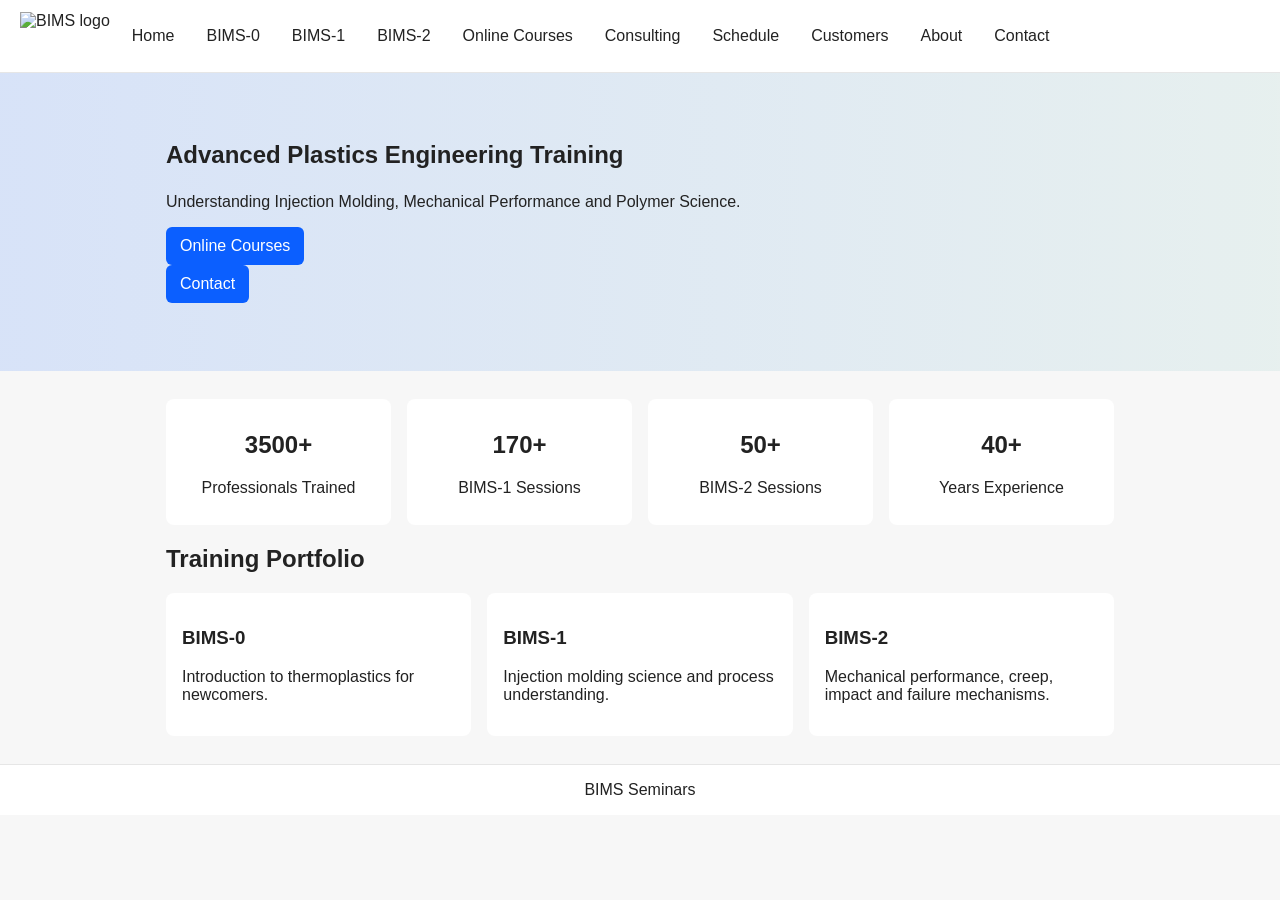
==== index.html @ ff20b3d2 "Initial website upload: HTML pages and stylesheet (prototype from old site)" ====
<!doctype html>
<html>
<head>
  <meta charset="utf-8">
  <meta name="viewport" content="width=device-width,initial-scale=1">
  <link rel="stylesheet" href="assets/style.css">
  <title>BIMS Seminars</title>
</head>
<body>
<header>
  <nav>
    <img class="logo" src="assets/bims_logo.jpg" alt="BIMS logo">
    <a href="index.html">Home</a>
    <a href="bims0.html">BIMS-0</a>
    <a href="bims1.html">BIMS-1</a>
    <a href="bims2.html">BIMS-2</a>
    <a href="online.html">Online Courses</a>
    <a href="consulting.html">Consulting</a>
    <a href="schedule.html">Schedule</a>
    <a href="customers.html">Customers</a>
    <a href="about.html">About</a>
    <a href="contact.html">Contact</a>
  </nav>
</header>

<section class="hero">
  <div class="container">
    <h1>Advanced Plastics Engineering Training</h1>
    <p>Understanding Injection Molding, Mechanical Performance and Polymer Science.</p>
    <a class="btn" href="online.html">Online Courses</a>
    <a class="btn" href="contact.html">Contact</a>
  </div>
</section>

<div class="container">
  <div class="stats">
    <div class="stat"><h2>3500+</h2><p>Professionals Trained</p></div>
    <div class="stat"><h2>170+</h2><p>BIMS-1 Sessions</p></div>
    <div class="stat"><h2>50+</h2><p>BIMS-2 Sessions</p></div>
    <div class="stat"><h2>40+</h2><p>Years Experience</p></div>
  </div>

  <h2>Training Portfolio</h2>
  <div class="grid">
    <div class="card"><h3>BIMS-0</h3><p>Introduction to thermoplastics for newcomers.</p></div>
    <div class="card"><h3>BIMS-1</h3><p>Injection molding science and process understanding.</p></div>
    <div class="card"><h3>BIMS-2</h3><p>Mechanical performance, creep, impact and failure mechanisms.</p></div>
  </div>
</div>

<footer>BIMS Seminars</footer>
</body>
</html>
---- assets/style.css ----
/* Basic styles for BIMS Seminars prototype */

:root{--primary:#0b5fff;--muted:#666;--bg:#f7f7f7}
*{box-sizing:border-box}
body{font-family:Arial,Helvetica,sans-serif;margin:0;color:#222;background:var(--bg)}
header{background:#fff;border-bottom:1px solid #e6e6e6}
nav{display:flex;align-items:center;gap:12px;padding:12px 20px}
nav a{color:#222;text-decoration:none;padding:8px 10px;border-radius:4px}
nav a:hover{background:#f0f0f0}
.logo{height:48px;width:auto}
.container{max-width:980px;margin:28px auto;padding:0 16px}
.hero{background:linear-gradient(90deg,#0b5fff22,#00897b11);padding:40px 0}
.hero .container{display:flex;flex-direction:column;align-items:flex-start}
.hero h1{margin:0 0 8px}
.btn{display:inline-block;background:var(--primary);color:#fff;padding:10px 14px;border-radius:6px;text-decoration:none;margin-right:8px}
.stats{display:flex;gap:16px;flex-wrap:wrap;margin:18px 0}
.stat{background:#fff;padding:12px;border-radius:8px;flex:1;min-width:160px;text-align:center}
.grid{display:flex;gap:16px;flex-wrap:wrap}
.card{background:#fff;padding:16px;border-radius:8px;flex:1;min-width:220px}
.profile{display:flex;gap:16px;align-items:center}
.profile img{width:160px;height:auto;border-radius:6px}
footer{background:#fff;padding:16px;text-align:center;margin-top:28px;border-top:1px solid #e6e6e6}
@media(max-width:720px){nav{flex-wrap:wrap} .stats{flex-direction:column}}
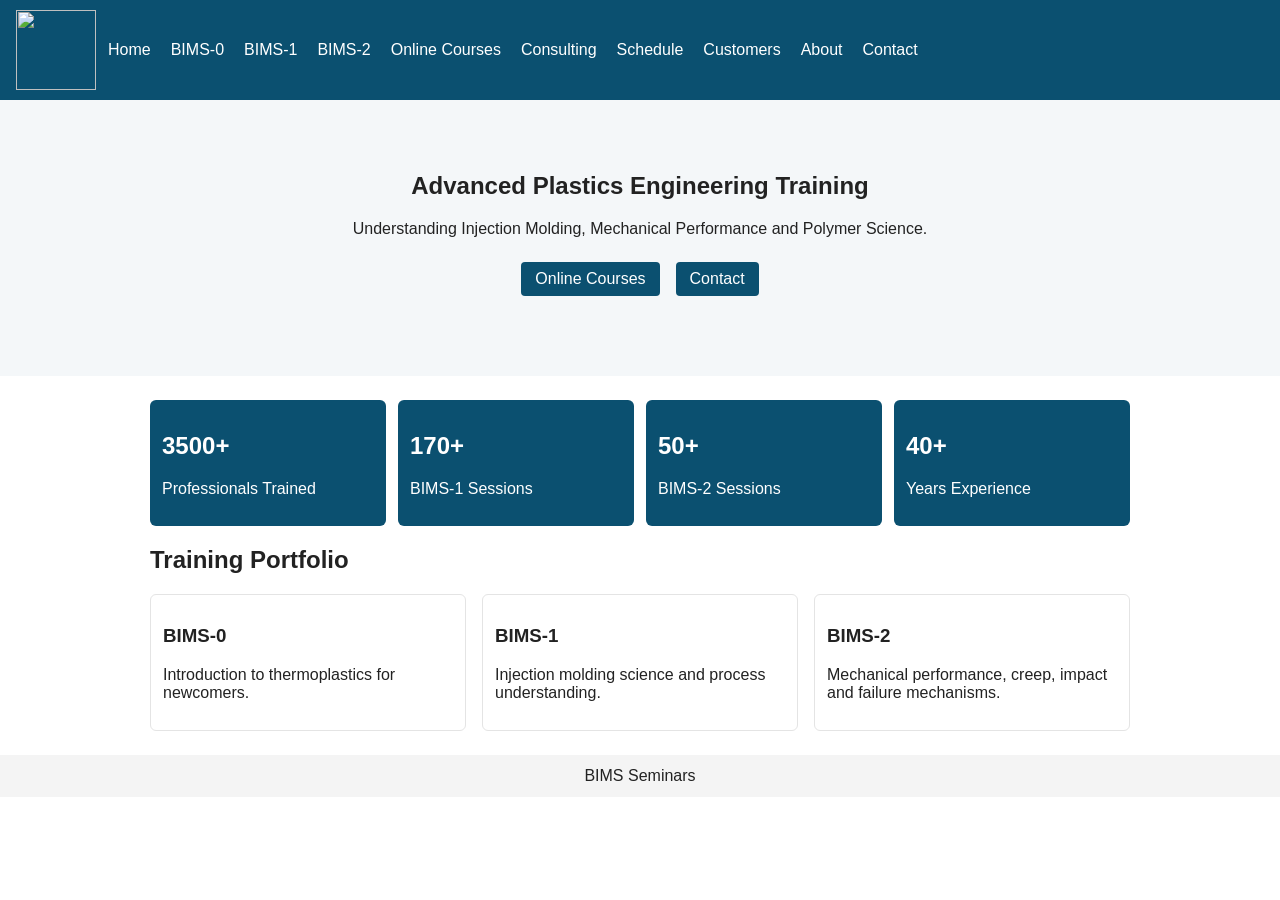
==== commit 3d75f538: "Initial website files from uploaded ZIP (HTML + minimal CSS)" ====
--- a/index.html
+++ b/index.html
@@ -1,53 +1,2 @@
-<!doctype html>
-<html>
-<head>
-  <meta charset="utf-8">
-  <meta name="viewport" content="width=device-width,initial-scale=1">
-  <link rel="stylesheet" href="assets/style.css">
-  <title>BIMS Seminars</title>
-</head>
-<body>
-<header>
-  <nav>
-    <img class="logo" src="assets/bims_logo.jpg" alt="BIMS logo">
-    <a href="index.html">Home</a>
-    <a href="bims0.html">BIMS-0</a>
-    <a href="bims1.html">BIMS-1</a>
-    <a href="bims2.html">BIMS-2</a>
-    <a href="online.html">Online Courses</a>
-    <a href="consulting.html">Consulting</a>
-    <a href="schedule.html">Schedule</a>
-    <a href="customers.html">Customers</a>
-    <a href="about.html">About</a>
-    <a href="contact.html">Contact</a>
-  </nav>
-</header>
-
-<section class="hero">
-  <div class="container">
-    <h1>Advanced Plastics Engineering Training</h1>
-    <p>Understanding Injection Molding, Mechanical Performance and Polymer Science.</p>
-    <a class="btn" href="online.html">Online Courses</a>
-    <a class="btn" href="contact.html">Contact</a>
-  </div>
-</section>
-
-<div class="container">
-  <div class="stats">
-    <div class="stat"><h2>3500+</h2><p>Professionals Trained</p></div>
-    <div class="stat"><h2>170+</h2><p>BIMS-1 Sessions</p></div>
-    <div class="stat"><h2>50+</h2><p>BIMS-2 Sessions</p></div>
-    <div class="stat"><h2>40+</h2><p>Years Experience</p></div>
-  </div>
-
-  <h2>Training Portfolio</h2>
-  <div class="grid">
-    <div class="card"><h3>BIMS-0</h3><p>Introduction to thermoplastics for newcomers.</p></div>
-    <div class="card"><h3>BIMS-1</h3><p>Injection molding science and process understanding.</p></div>
-    <div class="card"><h3>BIMS-2</h3><p>Mechanical performance, creep, impact and failure mechanisms.</p></div>
-  </div>
-</div>
-
-<footer>BIMS Seminars</footer>
-</body>
-</html>
+<!html>
+<html><head><meta charset="utf-8"><meta name="viewport" content="width=device-width,initial-scale=1"><link rel="stylesheet" href="assets/style.css"><title>BIMS Seminars</title></head><body><header><nav><img class="logo" src="assets/bims_logo.jpg"><a href="index.html">Home</a><a href="bims0.html">BIMS-0</a><a href="bims1.html">BIMS-1</a><a href="bims2.html">BIMS-2</a><a href="online.html">Online Courses</a><a href="consulting.html">Consulting</a><a href="schedule.html">Schedule</a><a href="customers.html">Customers</a><a href="about.html">About</a><a href="contact.html">Contact</a></nav></header><section class="hero"><div class="container"><h1>Advanced Plastics Engineering Training</h1><p>Understanding Injection Molding, Mechanical Performance and Polymer Science.</p><a class="btn" href="online.html">Online Courses</a><a class="btn" href="contact.html">Contact</a></div></section><div class="container"><div class="stats"><div class="stat"><h2>3500+</h2><p>Professionals Trained</p></div><div class="stat"><h2>170+</h2><p>BIMS-1 Sessions</p></div><div class="stat"><h2>50+</h2><p>BIMS-2 Sessions</p></div><div class="stat"><h2>40+</h2><p>Years Experience</p></div></div><h2>Training Portfolio</h2><div class="grid"><div class="card"><h3>BIMS-0</h3><p>Introduction to thermoplastics for newcomers.</p></div><div class="card"><h3>BIMS-1</h3><p>Injection molding science and process understanding.</p></div><div class="card"><h3>BIMS-2</h3><p>Mechanical performance, creep, impact and failure mechanisms.</p></div></div></div><footer>BIMS Seminars</footer></body></html>
--- a/assets/style.css
+++ b/assets/style.css
@@ -1,23 +1,16 @@
-/* Basic styles for BIMS Seminars prototype */
-
-:root{--primary:#0b5fff;--muted:#666;--bg:#f7f7f7}
-*{box-sizing:border-box}
-body{font-family:Arial,Helvetica,sans-serif;margin:0;color:#222;background:var(--bg)}
-header{background:#fff;border-bottom:1px solid #e6e6e6}
-nav{display:flex;align-items:center;gap:12px;padding:12px 20px}
-nav a{color:#222;text-decoration:none;padding:8px 10px;border-radius:4px}
-nav a:hover{background:#f0f0f0}
-.logo{height:48px;width:auto}
-.container{max-width:980px;margin:28px auto;padding:0 16px}
-.hero{background:linear-gradient(90deg,#0b5fff22,#00897b11);padding:40px 0}
-.hero .container{display:flex;flex-direction:column;align-items:flex-start}
-.hero h1{margin:0 0 8px}
-.btn{display:inline-block;background:var(--primary);color:#fff;padding:10px 14px;border-radius:6px;text-decoration:none;margin-right:8px}
-.stats{display:flex;gap:16px;flex-wrap:wrap;margin:18px 0}
-.stat{background:#fff;padding:12px;border-radius:8px;flex:1;min-width:160px;text-align:center}
+/* Minimal stylesheet to let the pages render cleanly */
+body{font-family:Arial,Helvetica,sans-serif;margin:0;color:#222;background:#fff}
+header nav{background:#0b5070;color:#fff;padding:10px 16px;display:flex;align-items:center;gap:12px}
+header nav a{color:#fff;text-decoration:none;margin-right:8px}
+.logo{width:80px;height:auto}
+.container{max-width:980px;margin:24px auto;padding:0 16px}
+.hero{background:#f4f7f9;padding:48px 0;text-align:center}
+.btn{display:inline-block;margin:8px;padding:8px 14px;background:#0b5070;color:#fff;border-radius:4px;text-decoration:none}
 .grid{display:flex;gap:16px;flex-wrap:wrap}
-.card{background:#fff;padding:16px;border-radius:8px;flex:1;min-width:220px}
-.profile{display:flex;gap:16px;align-items:center}
-.profile img{width:160px;height:auto;border-radius:6px}
-footer{background:#fff;padding:16px;text-align:center;margin-top:28px;border-top:1px solid #e6e6e6}
-@media(max-width:720px){nav{flex-wrap:wrap} .stats{flex-direction:column}}
+.card{background:#fff;border:1px solid #e4e4e4;padding:12px;border-radius:6px;flex:1;min-width:200px}
+.stats{display:flex;gap:12px;flex-wrap:wrap}
+.stat{background:#0b5070;color:#fff;padding:12px;border-radius:6px;flex:1;min-width:140px}
+footer{background:#f4f4f4;padding:12px;text-align:center;margin-top:24px}
+.profile{display:flex;gap:12px;align-items:center}
+.profile img{width:140px;border-radius:6px}
+@media(max-width:600px){.grid,.stats{flex-direction:column}}
